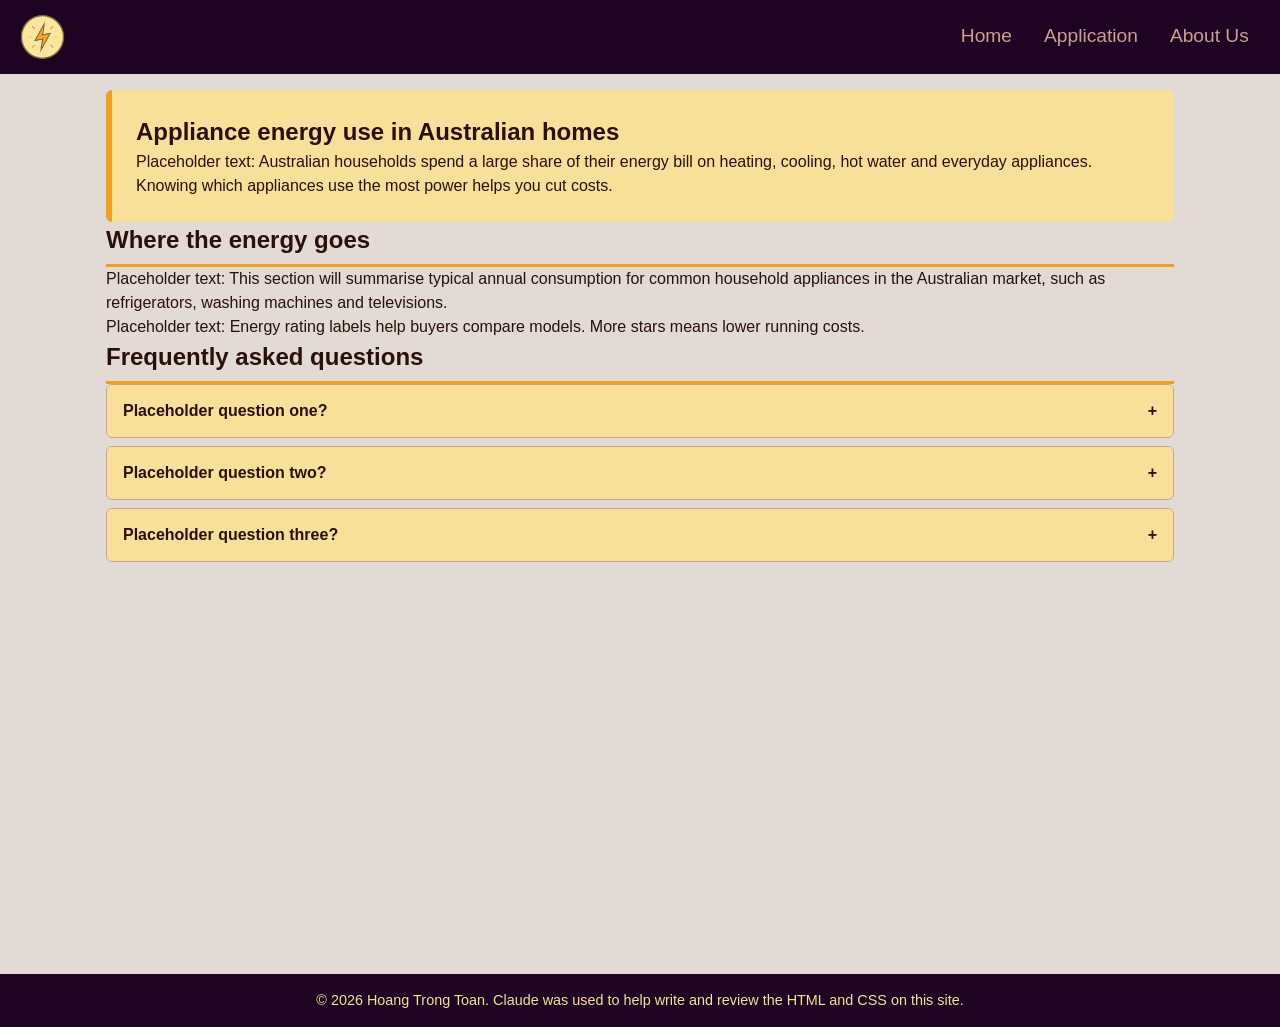
==== index.html @ be290b53 "Initial commit: Website setup and configuration" ====
<!DOCTYPE html>
<html lang="en">

<head>
	<meta charset="UTF-8">
	<meta name="viewport" content="width=device-width, initial-scale=1.0">
	<meta name="description" content="COS30045 Web Project - Home">
	<meta name="keywords" content="COS30045, appliance energy">
	<meta name="author" content="Hoang Trong Toan, Toan Hoang">
    <link rel="stylesheet" href="assets/css/style.css">
	<title>Home</title>
</head>

<body>
    <header>
        <a href="index.html" class="pw_img">
            <img id="logo" src="assets\images\PowerIcon.png" alt="Power logo">
        </a>
        <nav>
            <ul class="menu">
                <li><a href="index.html">Home</a></li>
                <li><a href="television.html">Application</a></li>
                <li><a href="about.html">About Us</a></li>
            </ul>
        </nav>
    </header>

    <main>
        <section class="intro">
            <h1>Appliance energy use in Australian homes</h1>
            <p>
				Placeholder text: Australian households spend a large share of 
				their energy bill on heating, cooling, hot water and everyday 
				appliances. Knowing which appliances use the most power helps 
				you cut costs.
			</p>
        </section>
 
        <section class="content">
            <h2>Where the energy goes</h2>
            <p>
				Placeholder text: This section will summarise typical annual
				consumption for common household appliances in the Australian 
				market, such as refrigerators, washing machines and televisions.
			</p>
            <p>
				Placeholder text: Energy rating labels help buyers compare models.
				More stars means lower running costs.
			</p>
        </section>
        <section class="content faq">
            <h2 id="faq-heading">Frequently asked questions</h2>

            <div class="faq-item">
                <h3>
                    <button class="faq-question" data-target="faq1">Placeholder question one?</button>
                </h3>
                <div class="faq-answer" id="faq1" hidden>
                    <p>Placeholder answer one. Replace this text with your own content.</p>
                </div>
            </div>

            <div class="faq-item">
                <h3>
                    <button class="faq-question" data-target="faq2">Placeholder question two?</button>
                </h3>
                <div class="faq-answer" id="faq2" hidden>
                    <p>Placeholder answer two. Replace this text with your own content.</p>
                </div>
            </div>

            <div class="faq-item">
                <h3>
                    <button class="faq-question" data-target="faq3">Placeholder question three?</button>
                </h3>
                <div class="faq-answer" id="faq3" hidden>
                    <p>Placeholder answer three. Replace this text with your own content.</p>
                </div>
            </div>
        </section>
    </main>
    <footer class="footer">
        <p>&copy; <span id="year"></span> Hoang Trong Toan.
        Claude was used to help write and review the HTML and CSS on this site.</p>
    </footer>
    <script src="assets/js/faq.js" defer></script>
    <script src="assets/js/time.js" defer></script>
</body>

</html>
---- assets/css/style.css ----
/* 
    filename: styles.css
    
    author: Toan Hoang

    date created: September 30th, 2026

    date modified: 

    description: css style file for Appliance Energy Consumption Website - COS30045-Data Visualisation
*/
:root {
    --brand: #F0A020;
    --tint: #F8E098;         
    --ink: #29100b; /*	Darker shade, for text, header and footer*/
    --ink-soft: #c9a08f;
    --contrast: #1F0322;
    --paper: #e2dad4;
    --font-base: Tahoma, Verdana, sans-serif;
}

* {
  margin: 0;
  padding: 0;
  font-family: var(--font-base);
  line-height: 1.5;
  box-sizing: border-box;
}

/* Logo on the left, nav on the right */
header {
    display: flex;
    align-items: center;
    justify-content: space-between;
    padding: 0.8rem 1.2rem;
    background-color: var(--contrast);
}

body {
    color: var(--ink);
    background: var(--paper);
}
#logo {
    height: 48px;
    width: auto;
    display: flex;
}

/* Horizontal menu */
.menu {
    display: flex;
    gap: 8px;
    list-style: none;
}

.menu a { 
    /* Select every anchor
     */
    display: block;
    padding: 9px 12px;
    font-size: 1.2rem; 
    color: var(--ink-soft);
    text-decoration: none;
    border-radius: 6px;
    transition: 1s;
}

.menu a:hover,
.menu a:focus-visible {
    background-color: var(--tint);
    color: var(--ink);
}

.menu a.active {
    background: var(--tint);
    color: var(--ink);
    font-weight: bold;
    border-bottom: 3px solid var(--brand);
}
/* Small screens: allow wrapping so links don't overflow */
@media (max-width: 480px) {
    header {
        padding: 10px 12px;
    }
    .menu {
        gap: 4px;
        flex-wrap: wrap;
        justify-content: flex-end;
    }
    .menu a {
        padding: 8px 10px;
    }
}
/* Main */
main {
    max-width: 68.75rem; 
    height: 100dvh;
    margin: auto; 
    padding: 1rem;
}

.intro { 
    padding: 24px; 
    background: var(--tint);
    border-left: 6px solid var(--brand); 
    border-radius: 6px;
}

.content h2 { 
    border-bottom: 3px solid var(--brand); 
    padding-bottom: 6px; 
}

.faq-item {
    border: 1px solid var(--ink-soft);
    border-radius: 6px;
    margin-bottom: 8px;
    overflow: hidden;
}

.faq-question {
    width: 100%;
    padding: 14px 16px;
    display: flex;
    justify-content: space-between;
    text-align: left;
    font-size: 1rem;
    font-weight: bold;
    color: var(--ink);
    background: var(--tint);
    border: 0;
    cursor: pointer;
}

.faq-question::after { content: "+"; }
.faq-question.open::after { content: "-"; }
.faq-question:hover { background: var(--brand); }

.faq-answer { 
    padding: 12px 16px; 
}

/* Footer */
footer {
    vertical-align: text-bottom;
    padding: 16px 24px;
    text-align: center;
    font-size: 0.9rem;
    color: var(--tint);
    background: var(--contrast);
}
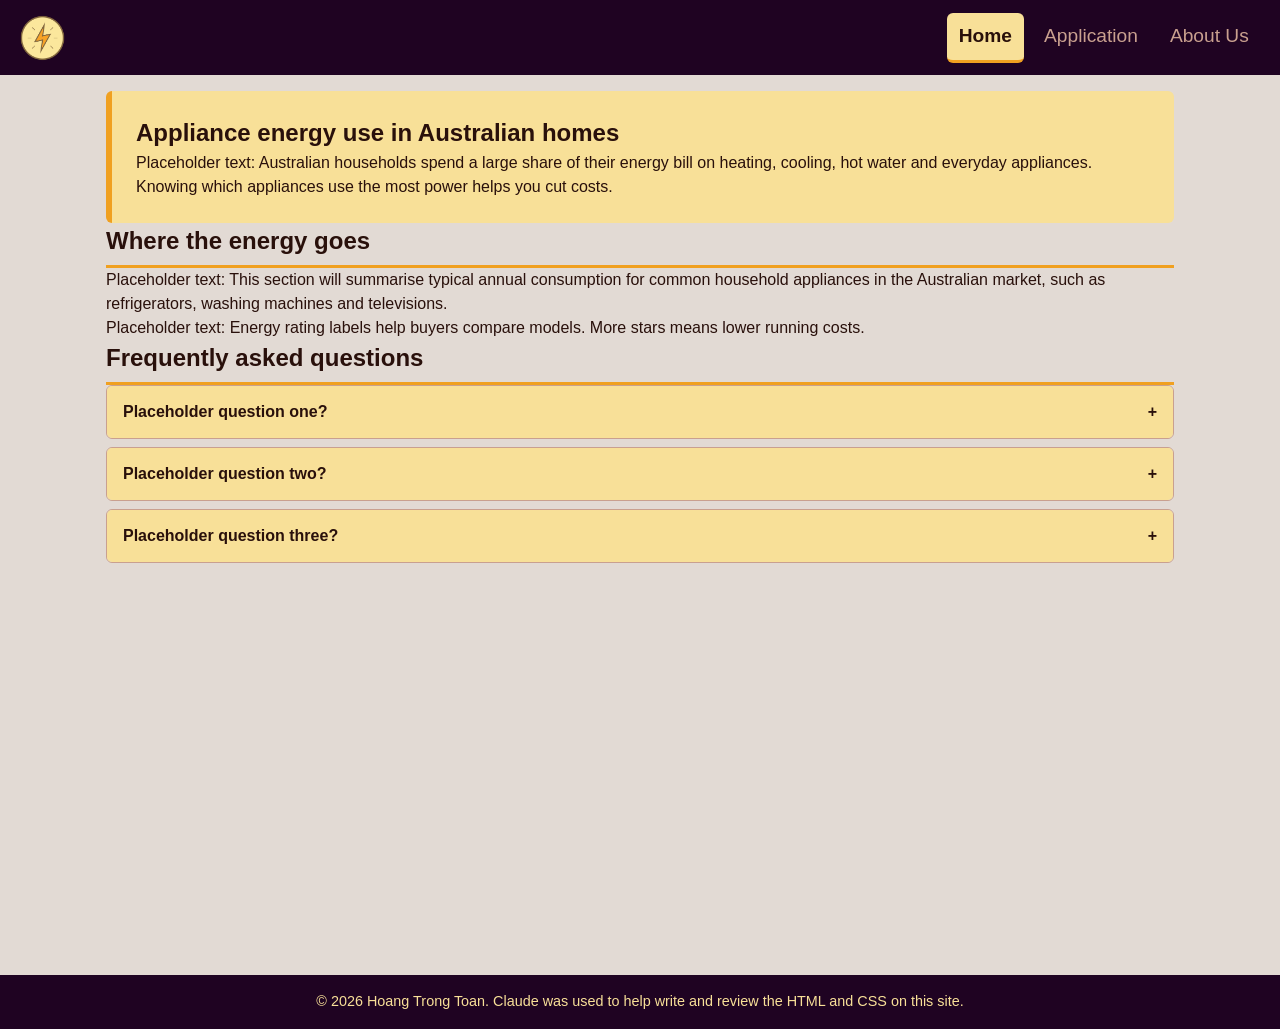
==== commit 740533dc: "fix: active menu highlight for index.html" ====
--- a/index.html
+++ b/index.html
@@ -18,7 +18,7 @@
         </a>
         <nav>
             <ul class="menu">
-                <li><a href="index.html">Home</a></li>
+                <li><a href="index.html" id="home">Home</a></li>
                 <li><a href="television.html">Application</a></li>
                 <li><a href="about.html">About Us</a></li>
             </ul>
--- a/assets/css/style.css
+++ b/assets/css/style.css
@@ -27,7 +27,6 @@
   box-sizing: border-box;
 }
 
-/* Logo on the left, nav on the right */
 header {
     display: flex;
     align-items: center;
@@ -51,6 +50,13 @@
     display: flex;
     gap: 8px;
     list-style: none;
+}
+
+#home{
+    background: var(--tint);
+    color: var(--ink);
+    font-weight: bold;
+    border-bottom: 3px solid var(--brand);
 }
 
 .menu a { 
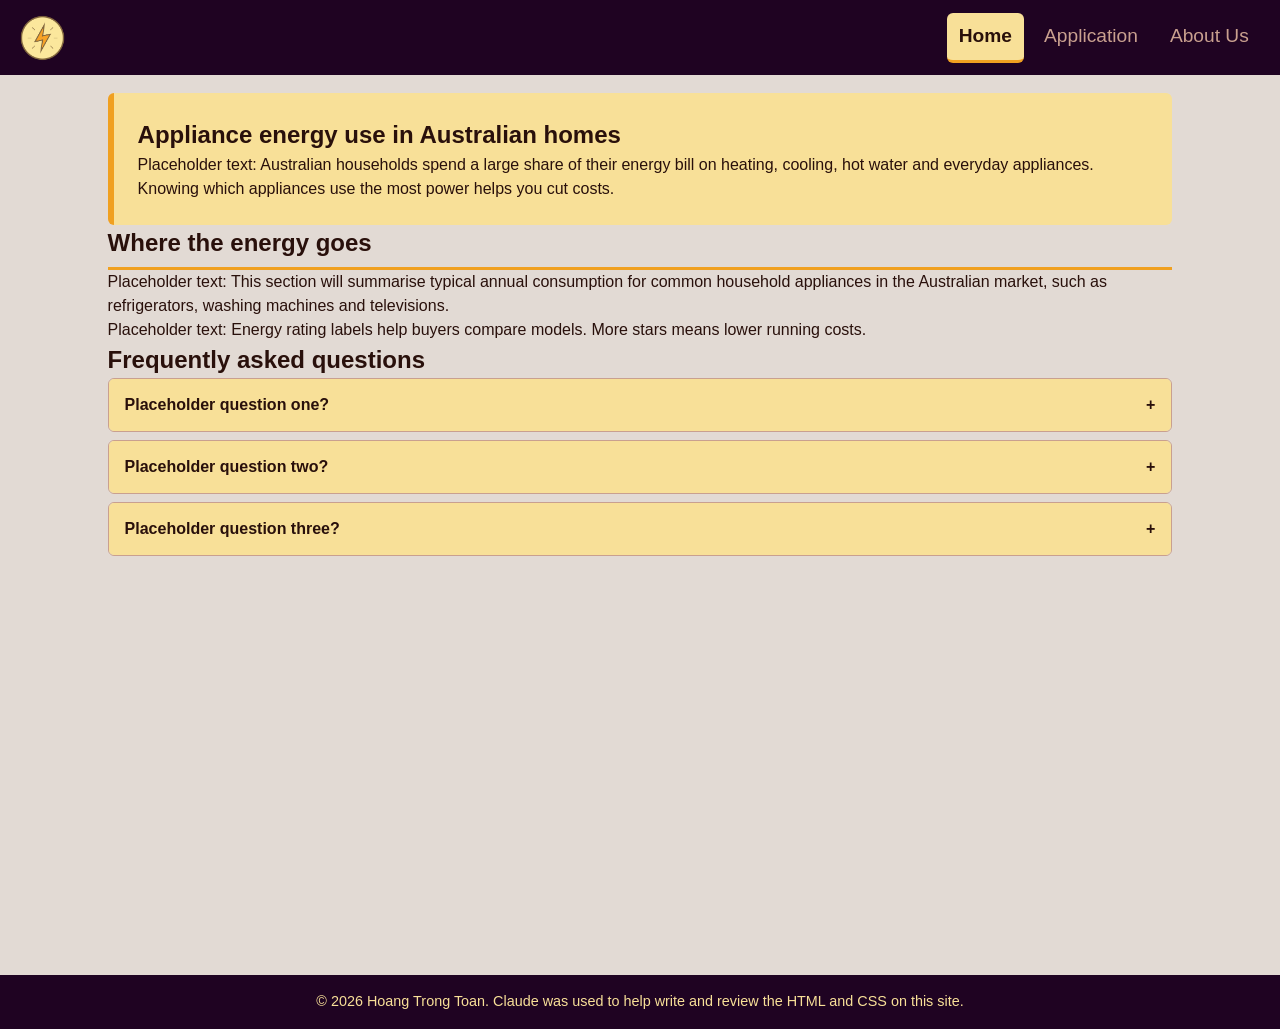
==== commit 06b26604: "fix: "content faq" into "content-faq", spacing adjustment for main" ====
--- a/index.html
+++ b/index.html
@@ -48,7 +48,7 @@
 				More stars means lower running costs.
 			</p>
         </section>
-        <section class="content faq">
+        <section class="content-faq">
             <h2 id="faq-heading">Frequently asked questions</h2>
 
             <div class="faq-item">
--- a/assets/css/style.css
+++ b/assets/css/style.css
@@ -102,7 +102,7 @@
     max-width: 68.75rem; 
     height: 100dvh;
     margin: auto; 
-    padding: 1rem;
+    padding: 1.1rem;
 }
 
 .intro { 
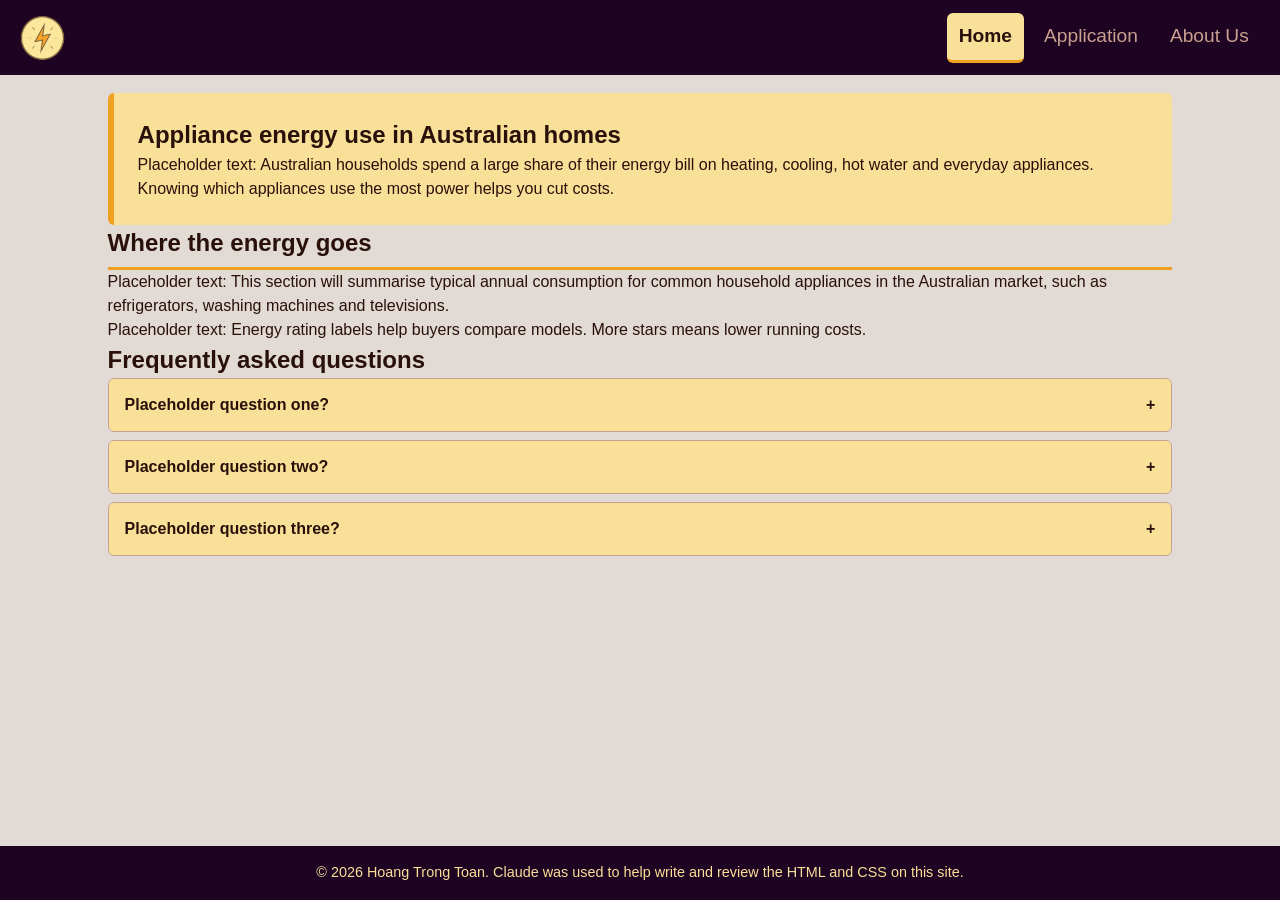
==== commit 7c62c103: "content: Television page and CSS adjustment to have footer stay at the bottom of the page" ====
--- a/index.html
+++ b/index.html
@@ -18,7 +18,7 @@
         </a>
         <nav>
             <ul class="menu">
-                <li><a href="index.html" id="home">Home</a></li>
+                <li><a href="index.html" class="active">Home</a></li>
                 <li><a href="television.html">Application</a></li>
                 <li><a href="about.html">About Us</a></li>
             </ul>
@@ -79,7 +79,7 @@
             </div>
         </section>
     </main>
-    <footer class="footer">
+    <footer>
         <p>&copy; <span id="year"></span> Hoang Trong Toan.
         Claude was used to help write and review the HTML and CSS on this site.</p>
     </footer>
--- a/assets/css/style.css
+++ b/assets/css/style.css
@@ -1,18 +1,14 @@
 /* 
     filename: styles.css
-    
     author: Toan Hoang
-
     date created: September 30th, 2026
-
-    date modified: 
-
     description: css style file for Appliance Energy Consumption Website - COS30045-Data Visualisation
 */
+
 :root {
     --brand: #F0A020;
     --tint: #F8E098;         
-    --ink: #29100b; /*	Darker shade, for text, header and footer*/
+    --ink: #29100b;
     --ink-soft: #c9a08f;
     --contrast: #1F0322;
     --paper: #e2dad4;
@@ -20,11 +16,20 @@
 }
 
 * {
-  margin: 0;
-  padding: 0;
-  font-family: var(--font-base);
-  line-height: 1.5;
-  box-sizing: border-box;
+    margin: 0;
+    padding: 0;
+    font-family: var(--font-base);
+    line-height: 1.5;
+    box-sizing: border-box;
+}
+
+body {
+    color: var(--ink);
+    background: var(--paper);
+    min-height: 100vh; 
+    display: flex;
+    flex-direction: column;
+    margin: 0;
 }
 
 header {
@@ -35,14 +40,10 @@
     background-color: var(--contrast);
 }
 
-body {
-    color: var(--ink);
-    background: var(--paper);
-}
 #logo {
     height: 48px;
     width: auto;
-    display: flex;
+    display: block;
 }
 
 /* Horizontal menu */
@@ -52,23 +53,14 @@
     list-style: none;
 }
 
-#home{
-    background: var(--tint);
-    color: var(--ink);
-    font-weight: bold;
-    border-bottom: 3px solid var(--brand);
-}
-
 .menu a { 
-    /* Select every anchor
-     */
     display: block;
     padding: 9px 12px;
     font-size: 1.2rem; 
     color: var(--ink-soft);
     text-decoration: none;
     border-radius: 6px;
-    transition: 1s;
+    transition: background-color 0.2s ease, color 0.2s ease;
 }
 
 .menu a:hover,
@@ -83,7 +75,7 @@
     font-weight: bold;
     border-bottom: 3px solid var(--brand);
 }
-/* Small screens: allow wrapping so links don't overflow */
+
 @media (max-width: 480px) {
     header {
         padding: 10px 12px;
@@ -97,12 +89,14 @@
         padding: 8px 10px;
     }
 }
+
 /* Main */
 main {
     max-width: 68.75rem; 
-    height: 100dvh;
+    width: 100%;
     margin: auto; 
     padding: 1.1rem;
+    flex-grow: 1; 
 }
 
 .intro { 
@@ -146,9 +140,37 @@
     padding: 12px 16px; 
 }
 
+.chart-box {
+    margin: 1.5rem 0;
+    padding: 16px;
+    background: #ffffff;
+    border: 1px solid var(--ink-soft);
+    border-radius: 6px;
+    overflow-x: auto;
+}
+
+.chart-box img {
+    height: 18rem;
+    width: auto;
+    display: block;
+}
+
+.chart-box figcaption {
+    margin-top: 8px;
+    font-size: 0.9rem;
+    color: var(--ink);
+}
+
+.note {
+    padding: 12px 16px;
+    font-size: 0.9rem;
+    background: var(--tint);
+    border-left: 6px solid var(--brand);
+    border-radius: 6px;
+}
+
 /* Footer */
 footer {
-    vertical-align: text-bottom;
     padding: 16px 24px;
     text-align: center;
     font-size: 0.9rem;
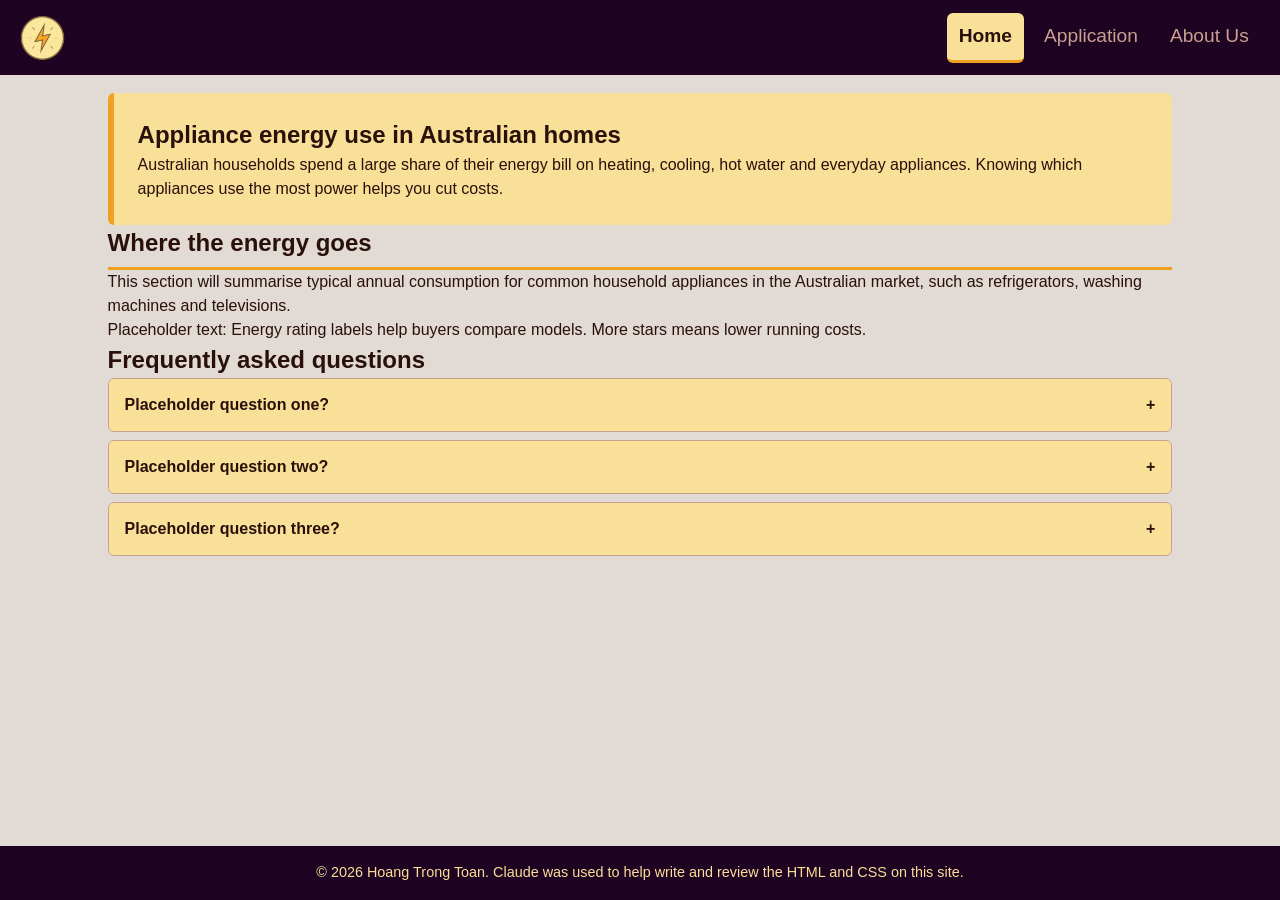
==== commit 4fc06104: "update: Bar chart image, about page" ====
--- a/index.html
+++ b/index.html
@@ -29,17 +29,16 @@
         <section class="intro">
             <h1>Appliance energy use in Australian homes</h1>
             <p>
-				Placeholder text: Australian households spend a large share of 
-				their energy bill on heating, cooling, hot water and everyday 
-				appliances. Knowing which appliances use the most power helps 
-				you cut costs.
+				Australian households spend a large share of their energy 
+                bill on heating, cooling, hot water and everyday appliances. 
+                Knowing which appliances use the most power helps you cut costs.
 			</p>
         </section>
  
         <section class="content">
             <h2>Where the energy goes</h2>
             <p>
-				Placeholder text: This section will summarise typical annual
+				This section will summarise typical annual
 				consumption for common household appliances in the Australian 
 				market, such as refrigerators, washing machines and televisions.
 			</p>
--- a/assets/css/style.css
+++ b/assets/css/style.css
@@ -159,6 +159,7 @@
     margin-top: 8px;
     font-size: 0.9rem;
     color: var(--ink);
+    text-align: center;
 }
 
 .note {
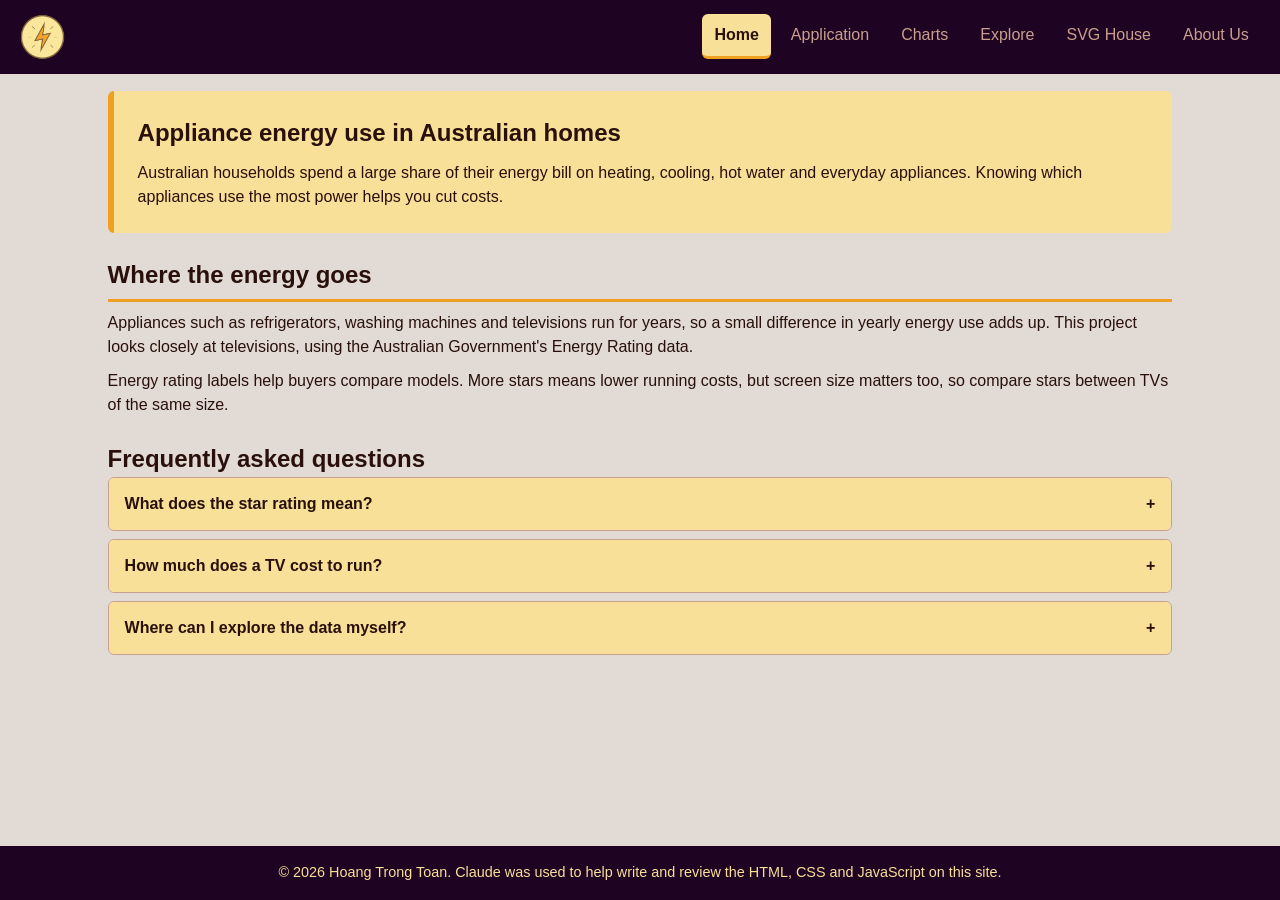
==== commit 9da67cc3: "update: assignment 4-6" ====
--- a/index.html
+++ b/index.html
@@ -5,21 +5,24 @@
 	<meta charset="UTF-8">
 	<meta name="viewport" content="width=device-width, initial-scale=1.0">
 	<meta name="description" content="COS30045 Web Project - Home">
-	<meta name="keywords" content="COS30045, appliance energy">
+	<meta name="keywords" content="COS30045, appliance energy, television, D3">
 	<meta name="author" content="Hoang Trong Toan, Toan Hoang">
-    <link rel="stylesheet" href="assets/css/style.css">
+	<link rel="stylesheet" href="assets/css/style.css">
 	<title>Home</title>
 </head>
 
 <body>
     <header>
         <a href="index.html" class="pw_img">
-            <img id="logo" src="assets\images\PowerIcon.png" alt="Power logo">
+            <img id="logo" src="assets/images/PowerIcon.png" alt="Power logo">
         </a>
         <nav>
             <ul class="menu">
                 <li><a href="index.html" class="active">Home</a></li>
                 <li><a href="television.html">Application</a></li>
+                <li><a href="charts.html">Charts</a></li>
+                <li><a href="explore.html">Explore</a></li>
+                <li><a href="house.html">SVG House</a></li>
                 <li><a href="about.html">About Us</a></li>
             </ul>
         </nav>
@@ -29,22 +32,24 @@
         <section class="intro">
             <h1>Appliance energy use in Australian homes</h1>
             <p>
-				Australian households spend a large share of their energy 
-                bill on heating, cooling, hot water and everyday appliances. 
+				Australian households spend a large share of their energy
+                bill on heating, cooling, hot water and everyday appliances.
                 Knowing which appliances use the most power helps you cut costs.
 			</p>
         </section>
- 
+
         <section class="content">
             <h2>Where the energy goes</h2>
             <p>
-				This section will summarise typical annual
-				consumption for common household appliances in the Australian 
-				market, such as refrigerators, washing machines and televisions.
+				Appliances such as refrigerators, washing machines and televisions run
+				for years, so a small difference in yearly energy use adds up. This
+				project looks closely at televisions, using the Australian Government's
+				Energy Rating data.
 			</p>
             <p>
-				Placeholder text: Energy rating labels help buyers compare models.
-				More stars means lower running costs.
+				Energy rating labels help buyers compare models. More stars means lower
+				running costs, but screen size matters too, so compare stars between TVs
+				of the same size.
 			</p>
         </section>
         <section class="content-faq">
@@ -52,38 +57,38 @@
 
             <div class="faq-item">
                 <h3>
-                    <button class="faq-question" data-target="faq1">Placeholder question one?</button>
+                    <button class="faq-question" data-target="faq1">What does the star rating mean?</button>
                 </h3>
                 <div class="faq-answer" id="faq1" hidden>
-                    <p>Placeholder answer one. Replace this text with your own content.</p>
+                    <p>More stars means the TV uses less energy for its screen size. The label also shows the estimated kWh used per year, assuming 10 hours of use a day.</p>
                 </div>
             </div>
 
             <div class="faq-item">
                 <h3>
-                    <button class="faq-question" data-target="faq2">Placeholder question two?</button>
+                    <button class="faq-question" data-target="faq2">How much does a TV cost to run?</button>
                 </h3>
                 <div class="faq-answer" id="faq2" hidden>
-                    <p>Placeholder answer two. Replace this text with your own content.</p>
+                    <p>Multiply the labelled kWh per year by your tariff. At 28.55 cents per kWh, the median TV in the data (397 kWh a year) costs about $113 a year.</p>
                 </div>
             </div>
 
             <div class="faq-item">
                 <h3>
-                    <button class="faq-question" data-target="faq3">Placeholder question three?</button>
+                    <button class="faq-question" data-target="faq3">Where can I explore the data myself?</button>
                 </h3>
                 <div class="faq-answer" id="faq3" hidden>
-                    <p>Placeholder answer three. Replace this text with your own content.</p>
+                    <p>The <a href="explore.html">Explore page</a> has an interactive histogram and scatterplot that you can filter by screen technology.</p>
                 </div>
             </div>
         </section>
     </main>
     <footer>
         <p>&copy; <span id="year"></span> Hoang Trong Toan.
-        Claude was used to help write and review the HTML and CSS on this site.</p>
+        Claude was used to help write and review the HTML, CSS and JavaScript on this site.</p>
     </footer>
-    <script src="assets/js/faq.js" defer></script>
+    <script src="assets/js/faq.js"></script>
     <script src="assets/js/time.js" defer></script>
 </body>
 
-</html>+</html>
--- a/assets/css/style.css
+++ b/assets/css/style.css
@@ -150,7 +150,7 @@
 }
 
 .chart-box img {
-    height: 18rem;
+    height: 34rem;
     width: auto;
     display: block;
 }
@@ -177,4 +177,47 @@
     font-size: 0.9rem;
     color: var(--tint);
     background: var(--contrast);
+}
+/* ---- Added: navigation, charts (Exercises 4-6) ---- */
+.menu a { font-size: 1rem; }
+.menu { flex-wrap: wrap; }
+.content, .content-faq { margin-top: 1.5rem; }
+.content p, .content-faq p, .intro p { margin-top: 0.6rem; }
+.takeaways { margin: 0.6rem 0 0 1.4rem; }
+
+.responsive-svg-container {
+    margin-right: auto;
+    margin-left: auto;
+    width: 100%;
+    max-width: 1200px;
+}
+.responsive-svg-container svg { width: 100%; height: auto; display: block; }
+.chart-box svg text { font-family: var(--font-base); font-size: 13px; fill: var(--ink); }
+.axis-label { font-size: 14px; font-weight: bold; }
+.bar { fill: var(--brand); }
+.bar:hover { opacity: 0.8; }
+.value-label { font-size: 12px; text-anchor: middle; }
+.line-path { fill: none; stroke: var(--contrast); stroke-width: 2.5; }
+.line-dot { fill: var(--brand); stroke: var(--contrast); }
+.legend-item text { font-size: 13px; }
+.chart-grid { display: grid; gap: 1.5rem; }
+.chart-box h3 { margin-bottom: 0.4rem; }
+.chart-box p.chart-desc { margin-bottom: 0.5rem; font-size: 0.95rem; }
+.house-box svg { max-width: 600px; margin: 0 auto; border: 1px solid var(--ink-soft); }
+
+/* chart styles (histogram, filters, scatterplot, tooltip) */
+.filters { display: flex; flex-wrap: wrap; gap: 8px; margin: 0.8rem 0; }
+.filter-btn {
+    padding: 8px 18px; border: 0; border-radius: 4px; cursor: pointer;
+    font-size: 1rem; color: #fff; background: #a85a00;
+}
+.filter-btn:hover, .filter-btn:focus-visible { background: var(--contrast); }
+.filter-btn.active { background: var(--tint); color: var(--ink); outline: 2px solid var(--brand); font-weight: bold; }
+.hist-bar { fill: #636466; stroke: var(--paper); }
+.hist-bar:hover { fill: var(--brand); }
+.dot { stroke: none; }
+.tooltip {
+    position: absolute; pointer-events: none; opacity: 0; z-index: 10;
+    padding: 6px 10px; font-size: 0.85rem; line-height: 1.3;
+    background: var(--contrast); color: #fff; border-radius: 4px;
 }
